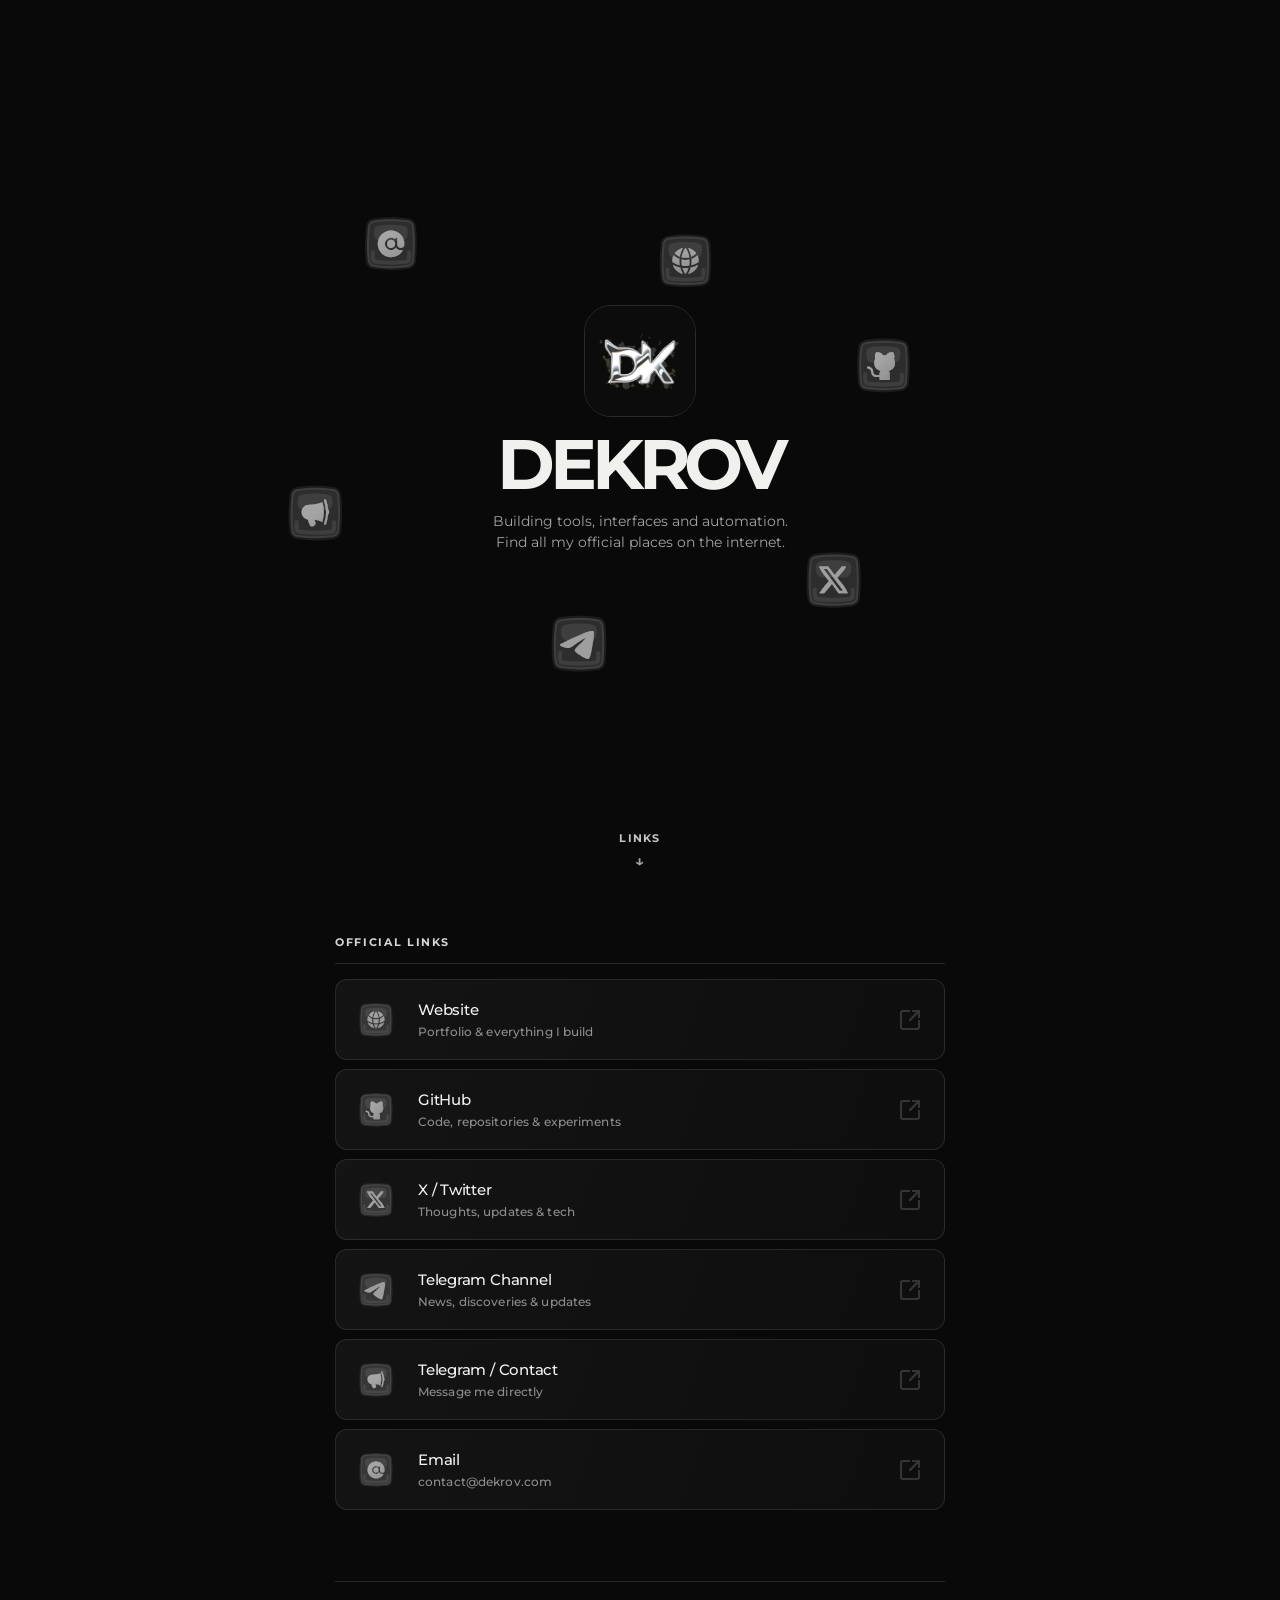
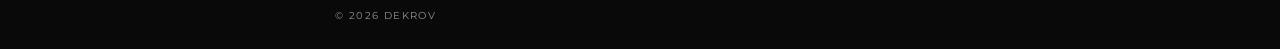
==== index.html @ 3afe9563 "Carry drag momentum into the orbit return" ====
<!doctype html>
<html lang="en">
<head>
  <meta charset="utf-8">
  <meta name="viewport" content="width=device-width, initial-scale=1">
  <meta name="theme-color" content="#090909">
  <meta name="color-scheme" content="dark">
  <meta name="description" content="All official Dekrov links in one place. Portfolio, GitHub, X, Telegram and contact.">
  <meta property="og:type" content="website">
  <meta property="og:title" content="Dekrov — Links">
  <meta property="og:description" content="One place for everything Dekrov.">
  <meta property="og:image" content="https://dekrov.com/assets/favicon-dk.png">
  <meta name="referrer" content="strict-origin-when-cross-origin">
  <title>Dekrov — Links</title>
  <link rel="icon" type="image/webp" href="./assets/dekrov.webp">
  <link rel="stylesheet" href="./style.css?v=8">
  <script src="./orbit.js?v=7" defer></script>
</head>
<body>
  <a class="skip-link" href="#links">Skip to links</a>
  <main>
    <section class="intro" aria-labelledby="page-title">
      <div class="orbit-stage" id="orbit-stage">
        <div class="identity">
          <img class="avatar" src="./assets/dekrov.webp" width="112" height="112" alt="">
          <h1 id="page-title">DEKROV</h1>
          <p class="intro-description">Building tools, interfaces and automation.<br>Find all my official places on the internet.</p>
        </div>
        <nav id="orbit-links" class="orbit-links" aria-label="Orbit links" hidden></nav>
      </div>
      <a class="directory-jump" href="#links">Links <span aria-hidden="true">↓</span></a>
    </section>

    <div class="shell">
      <section class="directory" id="links" aria-label="Official links">
        <h2 class="directory-heading">Official links</h2>

        <!-- Add or reorder links below. Each card is a plain HTML anchor. -->
        <a class="link-card" href="https://dekrov.com/" target="_blank" rel="noopener noreferrer" aria-label="Visit Dekrov portfolio">
          <span class="link-icon" aria-hidden="true">
            <img class="icon-default" src="./assets/icons/website.svg?v=2" width="40" height="40" alt="" draggable="false">
            <img class="icon-hover" src="./assets/icons/website-hover.svg?v=2" width="40" height="40" alt="" draggable="false">
          </span>
          <span class="link-copy"><strong>Website</strong><small>Portfolio &amp; everything I build</small></span>
          <span class="link-action" aria-hidden="true"><img src="./assets/icons/arrow.svg" width="24" height="24" alt=""></span>
        </a>

        <a class="link-card" href="https://github.com/DekrovDev" target="_blank" rel="noopener noreferrer" aria-label="Visit Dekrov GitHub profile">
          <span class="link-icon" aria-hidden="true">
            <img class="icon-default" src="./assets/icons/github.svg?v=2" width="40" height="40" alt="" draggable="false">
            <img class="icon-hover" src="./assets/icons/github-hover.svg?v=2" width="40" height="40" alt="" draggable="false">
          </span>
          <span class="link-copy"><strong>GitHub</strong><small>Code, repositories &amp; experiments</small></span>
          <span class="link-action" aria-hidden="true"><img src="./assets/icons/arrow.svg" width="24" height="24" alt=""></span>
        </a>

        <a class="link-card" href="https://x.com/Dekrov_Dev" target="_blank" rel="noopener noreferrer" aria-label="Visit Dekrov on X">
          <span class="link-icon" aria-hidden="true">
            <img class="icon-default" src="./assets/icons/x.svg?v=3" width="40" height="40" alt="" draggable="false">
            <img class="icon-hover" src="./assets/icons/x-hover.svg?v=2" width="40" height="40" alt="" draggable="false">
          </span>
          <span class="link-copy"><strong>X / Twitter</strong><small>Thoughts, updates &amp; tech</small></span>
          <span class="link-action" aria-hidden="true"><img src="./assets/icons/arrow.svg" width="24" height="24" alt=""></span>
        </a>

        <a class="link-card" href="https://t.me/Dekrov_channel" target="_blank" rel="noopener noreferrer" aria-label="Open Dekrov Telegram channel">
          <span class="link-icon" aria-hidden="true">
            <img class="icon-default" src="./assets/icons/telegram.svg?v=3" width="40" height="40" alt="" draggable="false">
            <img class="icon-hover" src="./assets/icons/telegram-hover.svg?v=2" width="40" height="40" alt="" draggable="false">
          </span>
          <span class="link-copy"><strong>Telegram Channel</strong><small>News, discoveries &amp; updates</small></span>
          <span class="link-action" aria-hidden="true"><img src="./assets/icons/arrow.svg" width="24" height="24" alt=""></span>
        </a>

        <a class="link-card" href="https://t.me/Dekrov_dev" target="_blank" rel="noopener noreferrer" aria-label="Contact Dekrov on Telegram">
          <span class="link-icon" aria-hidden="true">
            <img class="icon-default" src="./assets/icons/contact.svg?v=2" width="40" height="40" alt="" draggable="false">
            <img class="icon-hover" src="./assets/icons/contact-hover.svg?v=2" width="40" height="40" alt="" draggable="false">
          </span>
          <span class="link-copy"><strong>Telegram / Contact</strong><small>Message me directly</small></span>
          <span class="link-action" aria-hidden="true"><img src="./assets/icons/arrow.svg" width="24" height="24" alt=""></span>
        </a>

        <a class="link-card" href="mailto:contact@dekrov.com" aria-label="Email Dekrov">
          <span class="link-icon" aria-hidden="true">
            <img class="icon-default" src="./assets/icons/email.svg?v=2" width="40" height="40" alt="" draggable="false">
            <img class="icon-hover" src="./assets/icons/email-hover.svg?v=2" width="40" height="40" alt="" draggable="false">
          </span>
          <span class="link-copy"><strong>Email</strong><small>contact@dekrov.com</small></span>
          <span class="link-action" aria-hidden="true"><img src="./assets/icons/arrow.svg" width="24" height="24" alt=""></span>
        </a>

      </section>
      <footer class="footer">
      <span>© 2026 DEKROV</span>
      </footer>
    </div>
  </main>
</body>
</html>
---- style.css ----
@font-face {
  font-family:Montserrat;
  src:url("./assets/fonts/montserrat-latin.woff2") format("woff2");
  font-weight:100 900;
  font-style:normal;
  font-display:swap;
}

:root {
  color-scheme: dark;
  --type-display:Gotham,Montserrat,"Segoe UI",Arial,sans-serif;
  --bg: #090909;
  --fg: #f0f0ef;
  --muted: #858585;
  --hairline: rgba(255,255,255,.12);
  --ease: cubic-bezier(.22,1,.36,1);
}

*,*::before,*::after { box-sizing:border-box; }
html { scroll-behavior:smooth; }
body {
  margin:0;
  min-height:100svh;
  background:var(--bg);
  color:var(--fg);
  font-family:Montserrat,"Segoe UI",Arial,sans-serif;
  -webkit-font-smoothing:antialiased;
  text-rendering:optimizeLegibility;
}
a { color:inherit; text-decoration:none; }
::selection { color:#050505; background:#f0f0ef; }
:focus-visible { outline:2px solid #f2f2f2; outline-offset:5px; }
.skip-link {
  position:absolute; left:1rem; top:-6rem; z-index:10;
  background:#fff; color:#000; padding:.6rem 1rem; border-radius:4px;
}
.skip-link:focus { top:1rem; }
.shell { width:min(100%,650px); padding:0 20px; margin:0 auto; }
.intro {
  position:relative; display:grid; place-items:center;
  min-height:max(100svh, 510px); padding:25px 12px 66px;
}
.orbit-stage {
  position:relative; display:grid; place-items:center; isolation:isolate;
  width:min(100%, 840px); height:clamp(410px, 74svh, 590px);
}
.identity { text-align:center; }
.avatar {
  display:block; width:clamp(83px, 12vw, 112px); height:auto;
  aspect-ratio:1; margin:0 auto 13px; border-radius:24%;
  border:1px solid #2a2a2a; background:#0e0e0e;
}
h1 {
  margin:0; font-size:clamp(44px, 7vw, 70px); font-family:var(--type-display); font-weight:700;
  line-height:.98; letter-spacing:-.075em;
}
.intro-description {
  margin:12px 0 0; color:#a4a4a4; font-size:clamp(11px, 2.5vw, 14px);
  line-height:1.55;
}
.directory-jump {
  position:absolute; inset:auto auto 22px; font-family:var(--type-display); display:flex; flex-direction:column;
  align-items:center; gap:6px; padding:8px 14px; color:#c6c6c6;
  font-size:11px; font-weight:700; letter-spacing:.12em; text-transform:uppercase;
}
.directory-jump:hover { color:#fff; }
.directory-jump span { color:#a3a3a3; font-size:15px; }
.orbit-links { position:absolute; inset:0; pointer-events:none; }
.orbit-link {
  --orbit-icon-size:clamp(54px, 7vw, 66px);
  position:absolute; top:50%; left:50%; display:grid; place-items:center;
  width:calc(var(--orbit-icon-size) + 6px); aspect-ratio:1; border-radius:50%;
  transform:translate3d(var(--x, 0px), var(--y, 0px), 0) translate(-50%, -50%);
  pointer-events:auto; touch-action:none; user-select:none; -webkit-user-select:none;
  -webkit-user-drag:none; cursor:grab;
}
.orbit-link:hover,.orbit-link:focus-visible,.orbit-link.is-dragging {
  z-index:2;
}
.orbit-link.is-dragging { cursor:grabbing; }
.orbit-link .link-icon {
  width:100%; height:100%; pointer-events:none;
  transform:scale(var(--orbit-depth, 1));
}
.orbit-link .link-icon img { width:var(--orbit-icon-size); height:auto; }
.orbit-preview {
  --preview-start:-7px;
  position:absolute; top:50%; left:calc(100% - 5px);
  width:max-content; max-width:min(198px, 40vw);
  padding:8px 11px; border-radius:10px;
  background:#252525; background:linear-gradient(145deg,#343434ec,#202020f5);
  box-shadow:0 8px 24px #0008;
  opacity:0; pointer-events:none;
  transform:translate(var(--preview-start), -50%) scale(.91);
  transform-origin:left center;
  transition:opacity .19s ease, transform .29s var(--ease);
}
.orbit-link.preview-left .orbit-preview {
  --preview-start:7px;
  left:auto; right:calc(100% - 5px); transform-origin:right center;
}
.orbit-preview .link-copy { gap:3px; }
.orbit-preview .link-copy strong { font-size:12px; line-height:1.25; }
.orbit-preview .link-copy small { font-size:10px; color:#b8b8b8; line-height:1.25; }
.orbit-link:not(.is-dragging):is(:hover,:focus-visible) .orbit-preview {
  opacity:1; pointer-events:auto; transform:translate(0, -50%) scale(1);
}
.directory { margin:0 auto; padding:35px 0 62px; scroll-margin-top:16px; }
.directory-heading {
  margin:0 0 15px; padding-bottom:14px; border-bottom:1px solid var(--hairline);
  color:#d6d6d6; font-size:11px; font-weight:700; letter-spacing:.15em; text-transform:uppercase;
}
.reveal-item {
  opacity:0; translate:0 42px;
  transition:opacity .64s var(--ease), translate .74s var(--ease);
}
.reveal-item.is-visible,.reveal-item:focus {
  opacity:1; translate:none;
}
.link-card {
  display:flex; align-items:center; gap:20px; position:relative; overflow:hidden;
  min-height:81px; padding:12px 17px; margin:9px 0;
  background:linear-gradient(110deg,rgba(255,255,255,.048),rgba(255,255,255,.025));
  border:1px solid rgba(255,255,255,.10);
  border-radius:12px;
  transition:background .28s var(--ease), border-color .28s var(--ease),
             transform .28s var(--ease), box-shadow .28s var(--ease);
}
.link-card::before {
  content:""; position:absolute; inset:0; opacity:0; pointer-events:none;
  background:linear-gradient(105deg,rgba(255,255,255,.07),transparent 58%);
  transition:opacity .28s var(--ease);
}
.link-card:hover {
  background:rgba(255,255,255,.07);
  border-color:rgba(255,255,255,.31); transform:translateY(-2px);
  box-shadow:0 12px 34px rgba(0,0,0,.2);
}
.link-card:hover::before { opacity:1; }
.link-card:active { transform:translateY(0) scale(.997); }
.link-icon {
  flex:0 0 45px; height:45px;
  display:grid; place-items:center;
}
.link-icon img {
  grid-area:1 / 1; display:block;
  transition:opacity .28s ease, scale .42s cubic-bezier(.2,1.22,.36,1);
}
.icon-default { filter:brightness(1.65); }
.icon-hover { opacity:0; scale:.82; }
.link-card:is(:hover,:focus-visible) .icon-default,
.orbit-link:not(.is-dragging):is(:hover,:focus-visible) .icon-default {
  opacity:0; scale:.89;
}
.link-card:is(:hover,:focus-visible) .icon-hover,
.orbit-link:not(.is-dragging):is(:hover,:focus-visible) .icon-hover {
  opacity:1; scale:1;
}
.link-copy { flex:1; min-width:0; position:relative; display:flex; flex-direction:column; gap:5px; }
.link-copy strong {
  color:#f2f2f2; font-family:var(--type-display); font-size:15px; font-weight:500;
  letter-spacing:-.015em;
}
.link-copy small {
  font-size:12px; font-weight:500; color:#8e8e8e; letter-spacing:.01em;
  white-space:nowrap; overflow:hidden; text-overflow:ellipsis;
}
.link-action {
  flex:0 0 35px; height:35px; display:grid; place-items:center;
  transition:transform .25s var(--ease);
}
.link-action img { display:block; }
.link-card:hover .link-action { transform:translate(2px,-2px); }
.footer {
  border-top:1px solid var(--hairline); color:#909090; display:flex;
  align-items:center; min-height:68px; font-size:10px; letter-spacing:.14em;
}
@media (max-width:540px) {
  .orbit-link { --orbit-icon-size:clamp(45px, 10vw, 53px); }
  .directory { padding-bottom:45px; }
  .link-card { min-height:74px; gap:13px; padding:11px 13px; }
  .link-icon { height:42px; flex-basis:42px; }
  .link-action { height:31px; flex-basis:31px; }
  .link-copy strong { font-size:14px; }
  .link-copy small { font-size:11px; }
}
@media (prefers-reduced-motion:reduce) {
  html { scroll-behavior:auto; }
  .orbit-link,.orbit-preview,.link-card,.link-icon img,.reveal-item { transition:none; }
  .reveal-item { opacity:1; translate:none; }
}
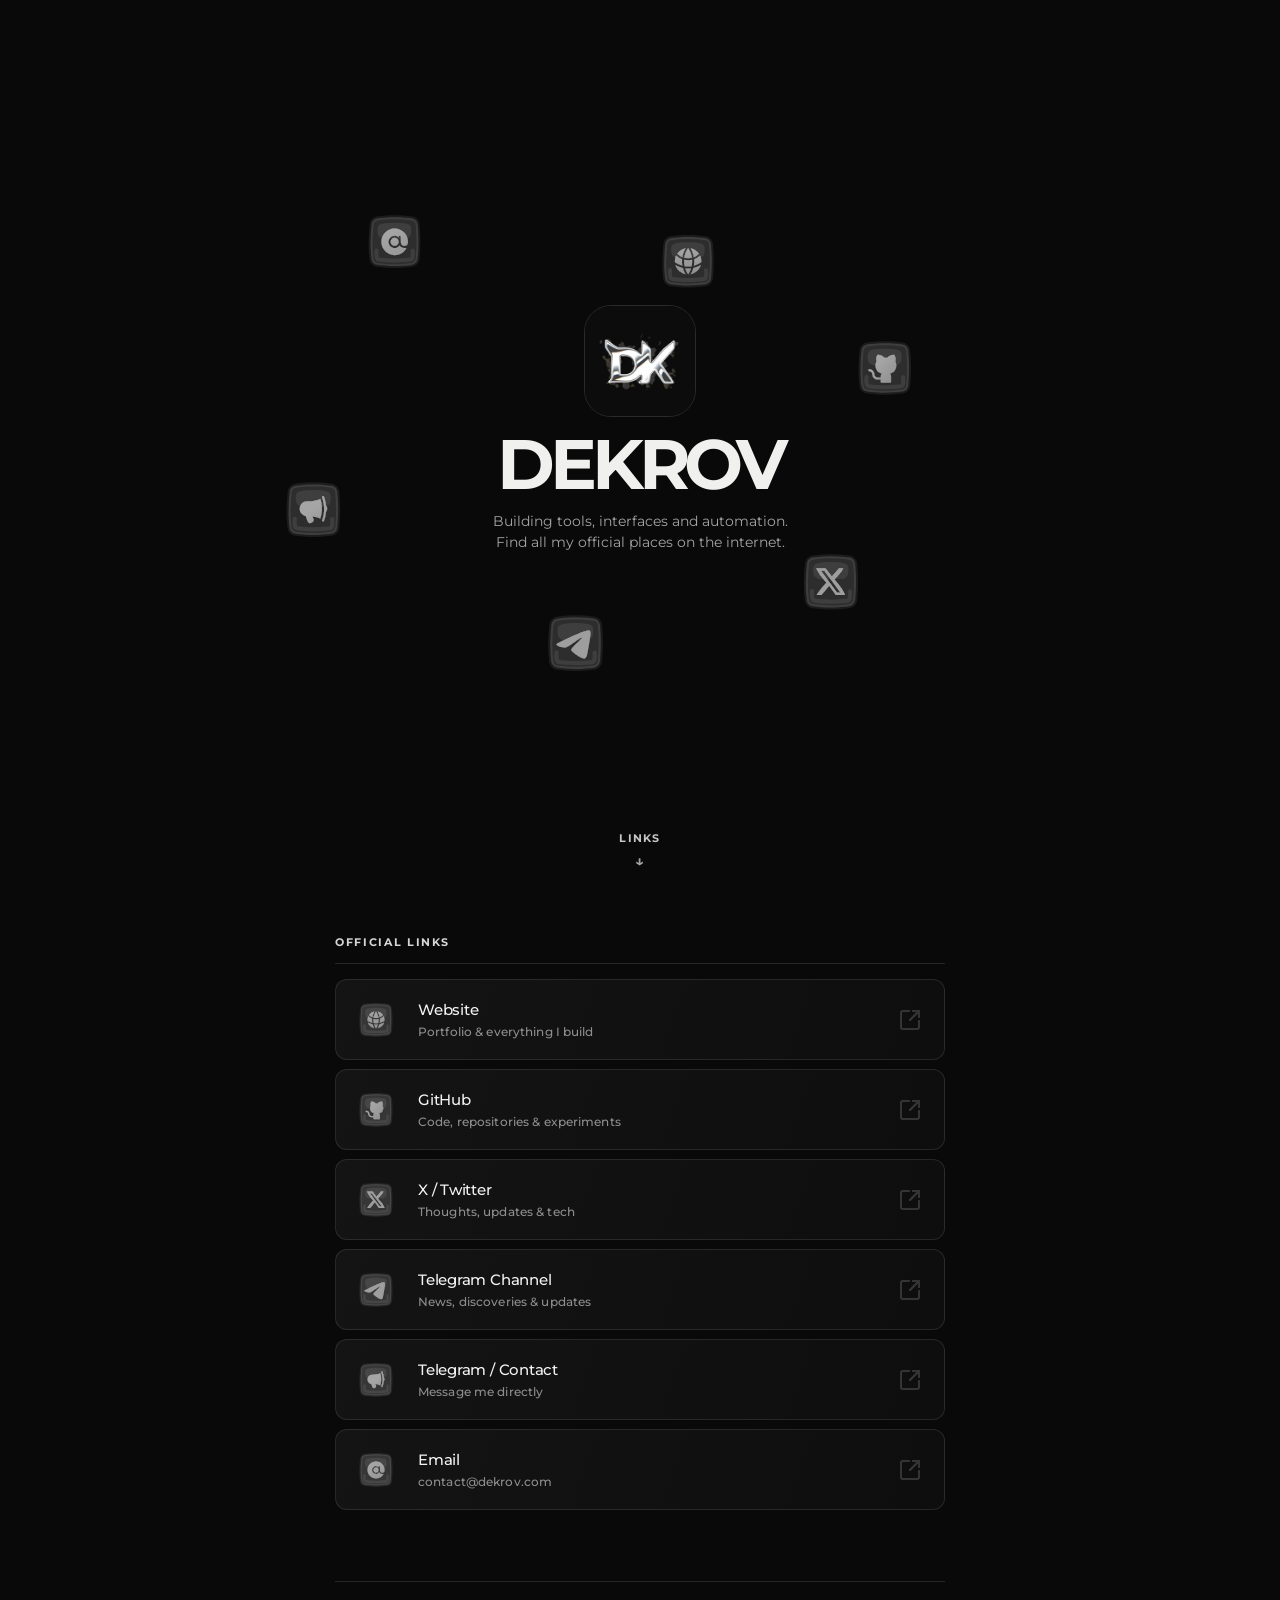
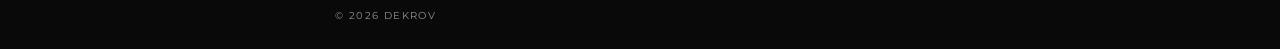
==== commit 5604be0b: "Apply a damped rebound during orbit return" ====
--- a/index.html
+++ b/index.html
@@ -14,7 +14,7 @@
   <title>Dekrov — Links</title>
   <link rel="icon" type="image/webp" href="./assets/dekrov.webp">
   <link rel="stylesheet" href="./style.css?v=8">
-  <script src="./orbit.js?v=7" defer></script>
+  <script src="./orbit.js?v=8" defer></script>
 </head>
 <body>
   <a class="skip-link" href="#links">Skip to links</a>
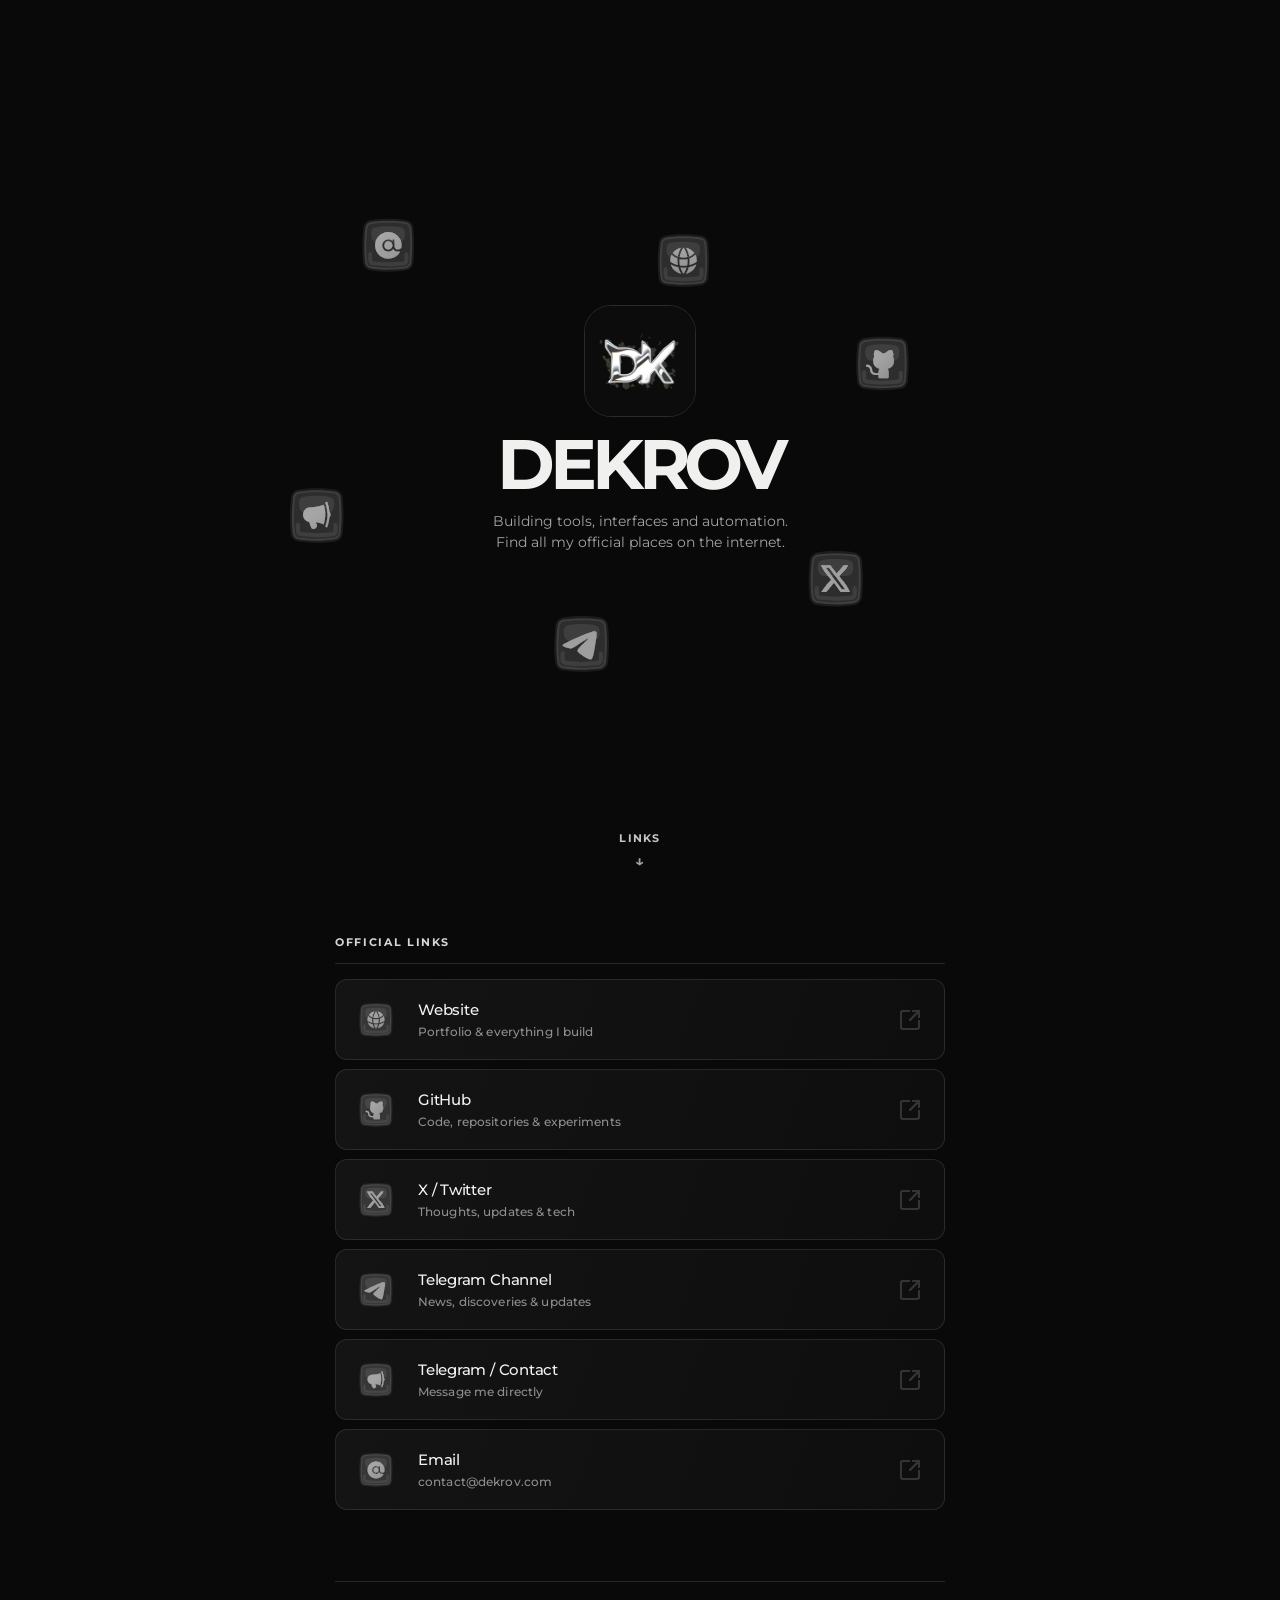
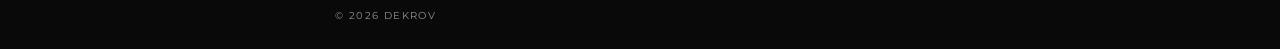
==== commit f847ecf3: "Point Telegram Channel to the English channel" ====
--- a/index.html
+++ b/index.html
@@ -63,7 +63,7 @@
           <span class="link-action" aria-hidden="true"><img src="./assets/icons/arrow.svg" width="24" height="24" alt=""></span>
         </a>
 
-        <a class="link-card" href="https://t.me/Dekrov_channel" target="_blank" rel="noopener noreferrer" aria-label="Open Dekrov Telegram channel">
+        <a class="link-card" href="https://t.me/Dekrov_channel_en" target="_blank" rel="noopener noreferrer" aria-label="Open Dekrov Telegram channel">
           <span class="link-icon" aria-hidden="true">
             <img class="icon-default" src="./assets/icons/telegram.svg?v=3" width="40" height="40" alt="" draggable="false">
             <img class="icon-hover" src="./assets/icons/telegram-hover.svg?v=2" width="40" height="40" alt="" draggable="false">
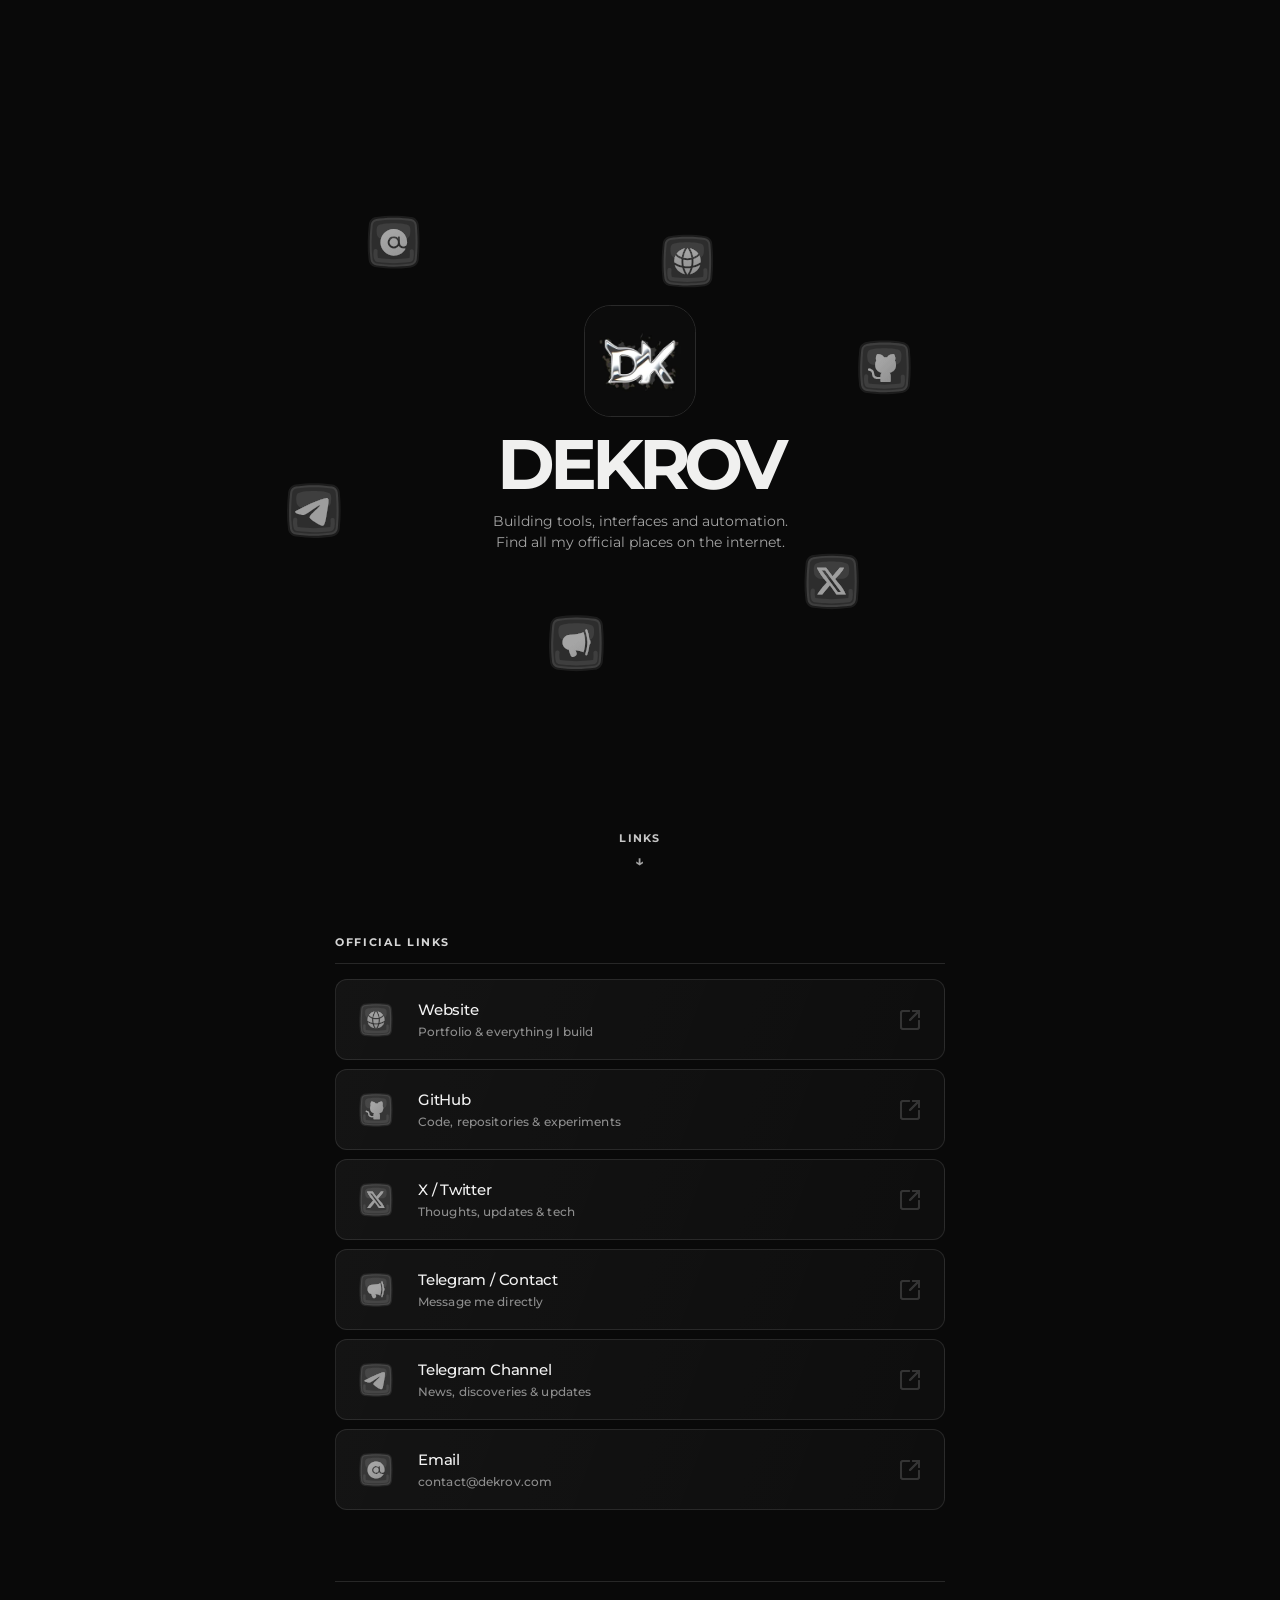
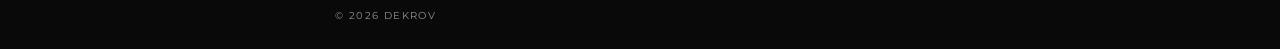
==== commit 3b40a076: "Carry release velocity through the orbit spring and swap Telegram links" ====
--- a/index.html
+++ b/index.html
@@ -14,7 +14,7 @@
   <title>Dekrov — Links</title>
   <link rel="icon" type="image/webp" href="./assets/dekrov.webp">
   <link rel="stylesheet" href="./style.css?v=8">
-  <script src="./orbit.js?v=8" defer></script>
+  <script src="./orbit.js?v=9" defer></script>
 </head>
 <body>
   <a class="skip-link" href="#links">Skip to links</a>
@@ -63,21 +63,21 @@
           <span class="link-action" aria-hidden="true"><img src="./assets/icons/arrow.svg" width="24" height="24" alt=""></span>
         </a>
 
+        <a class="link-card" href="https://t.me/Dekrov_dev" target="_blank" rel="noopener noreferrer" aria-label="Contact Dekrov on Telegram">
+          <span class="link-icon" aria-hidden="true">
+            <img class="icon-default" src="./assets/icons/contact.svg?v=2" width="40" height="40" alt="" draggable="false">
+            <img class="icon-hover" src="./assets/icons/contact-hover.svg?v=2" width="40" height="40" alt="" draggable="false">
+          </span>
+          <span class="link-copy"><strong>Telegram / Contact</strong><small>Message me directly</small></span>
+          <span class="link-action" aria-hidden="true"><img src="./assets/icons/arrow.svg" width="24" height="24" alt=""></span>
+        </a>
+
         <a class="link-card" href="https://t.me/Dekrov_channel_en" target="_blank" rel="noopener noreferrer" aria-label="Open Dekrov Telegram channel">
           <span class="link-icon" aria-hidden="true">
             <img class="icon-default" src="./assets/icons/telegram.svg?v=3" width="40" height="40" alt="" draggable="false">
             <img class="icon-hover" src="./assets/icons/telegram-hover.svg?v=2" width="40" height="40" alt="" draggable="false">
           </span>
           <span class="link-copy"><strong>Telegram Channel</strong><small>News, discoveries &amp; updates</small></span>
-          <span class="link-action" aria-hidden="true"><img src="./assets/icons/arrow.svg" width="24" height="24" alt=""></span>
-        </a>
-
-        <a class="link-card" href="https://t.me/Dekrov_dev" target="_blank" rel="noopener noreferrer" aria-label="Contact Dekrov on Telegram">
-          <span class="link-icon" aria-hidden="true">
-            <img class="icon-default" src="./assets/icons/contact.svg?v=2" width="40" height="40" alt="" draggable="false">
-            <img class="icon-hover" src="./assets/icons/contact-hover.svg?v=2" width="40" height="40" alt="" draggable="false">
-          </span>
-          <span class="link-copy"><strong>Telegram / Contact</strong><small>Message me directly</small></span>
           <span class="link-action" aria-hidden="true"><img src="./assets/icons/arrow.svg" width="24" height="24" alt=""></span>
         </a>
 
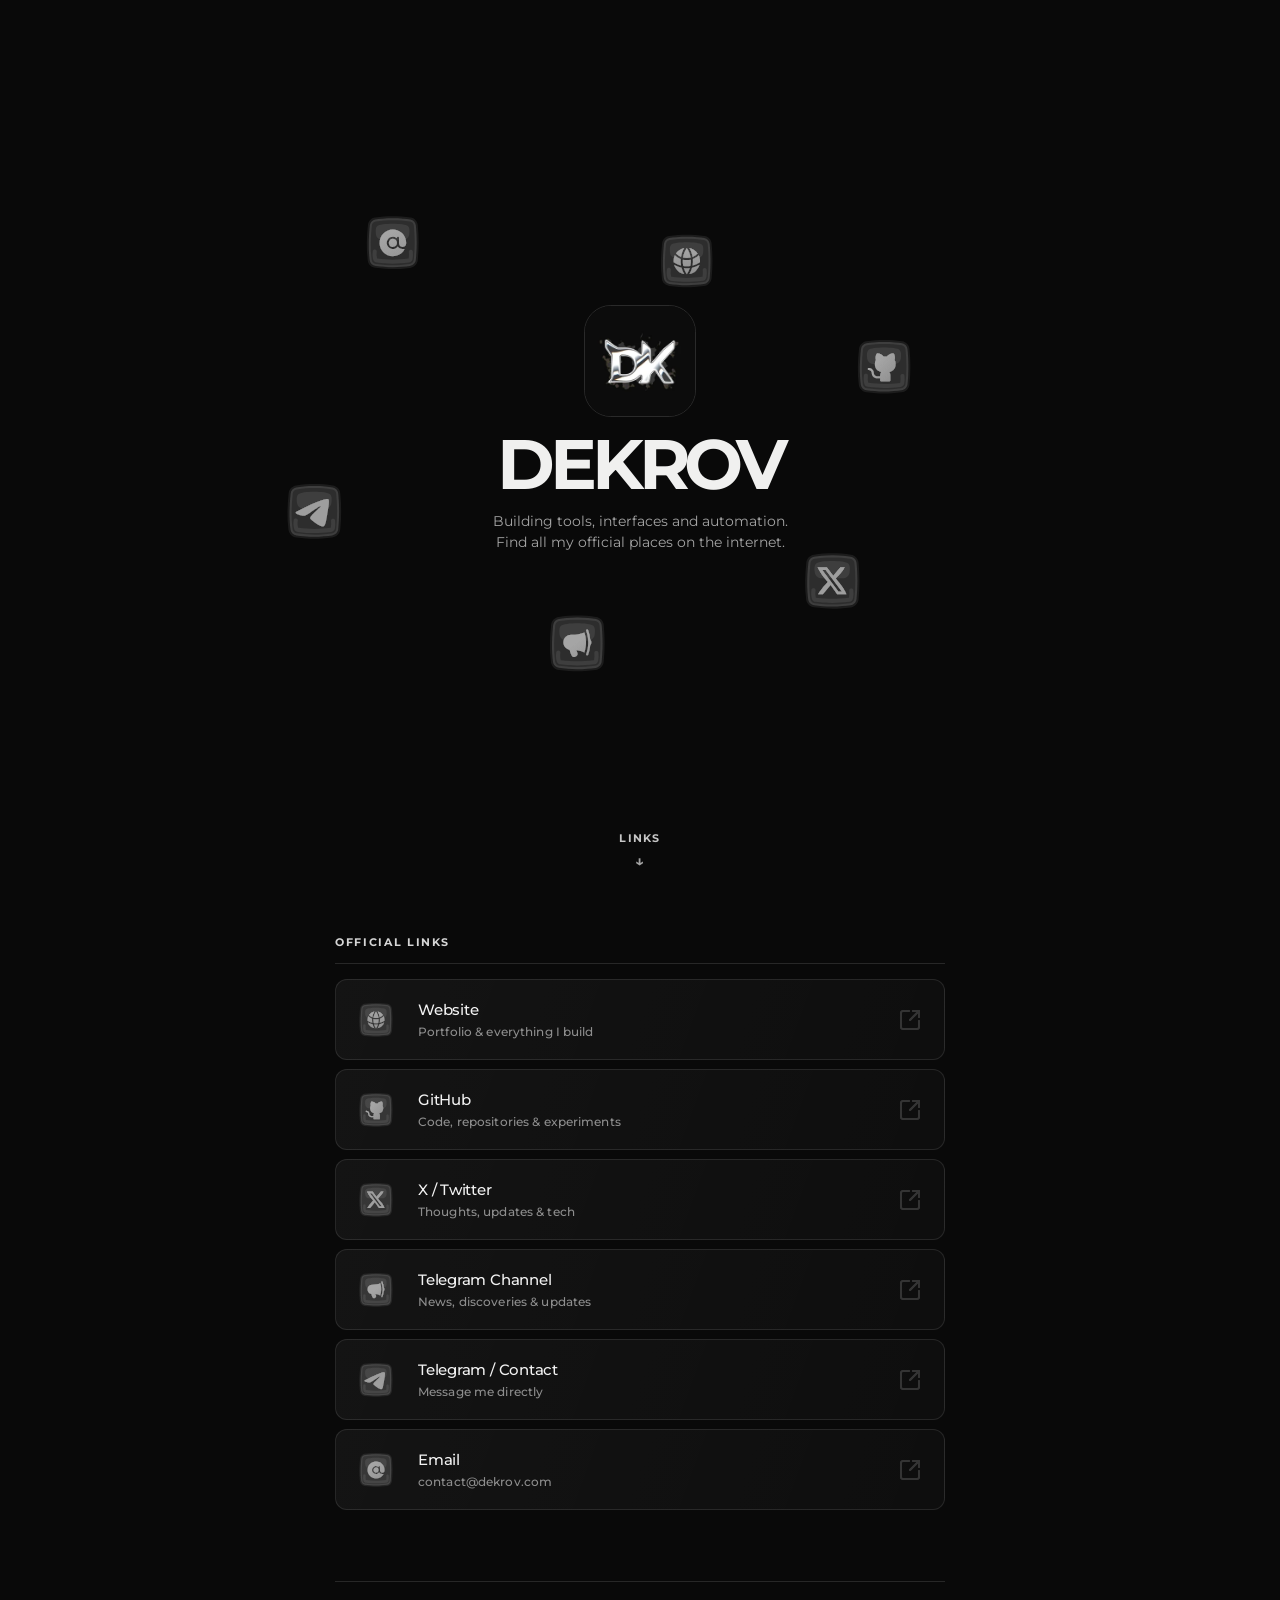
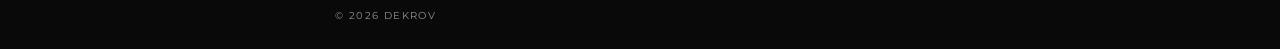
==== commit 96c9b051: "Swap Telegram artwork without reordering links and boost throw momentum" ====
--- a/index.html
+++ b/index.html
@@ -14,7 +14,7 @@
   <title>Dekrov — Links</title>
   <link rel="icon" type="image/webp" href="./assets/dekrov.webp">
   <link rel="stylesheet" href="./style.css?v=8">
-  <script src="./orbit.js?v=9" defer></script>
+  <script src="./orbit.js?v=10" defer></script>
 </head>
 <body>
   <a class="skip-link" href="#links">Skip to links</a>
@@ -63,21 +63,21 @@
           <span class="link-action" aria-hidden="true"><img src="./assets/icons/arrow.svg" width="24" height="24" alt=""></span>
         </a>
 
-        <a class="link-card" href="https://t.me/Dekrov_dev" target="_blank" rel="noopener noreferrer" aria-label="Contact Dekrov on Telegram">
+        <a class="link-card" href="https://t.me/Dekrov_channel_en" target="_blank" rel="noopener noreferrer" aria-label="Open Dekrov Telegram channel">
           <span class="link-icon" aria-hidden="true">
             <img class="icon-default" src="./assets/icons/contact.svg?v=2" width="40" height="40" alt="" draggable="false">
             <img class="icon-hover" src="./assets/icons/contact-hover.svg?v=2" width="40" height="40" alt="" draggable="false">
           </span>
-          <span class="link-copy"><strong>Telegram / Contact</strong><small>Message me directly</small></span>
+          <span class="link-copy"><strong>Telegram Channel</strong><small>News, discoveries &amp; updates</small></span>
           <span class="link-action" aria-hidden="true"><img src="./assets/icons/arrow.svg" width="24" height="24" alt=""></span>
         </a>
 
-        <a class="link-card" href="https://t.me/Dekrov_channel_en" target="_blank" rel="noopener noreferrer" aria-label="Open Dekrov Telegram channel">
+        <a class="link-card" href="https://t.me/Dekrov_dev" target="_blank" rel="noopener noreferrer" aria-label="Contact Dekrov on Telegram">
           <span class="link-icon" aria-hidden="true">
             <img class="icon-default" src="./assets/icons/telegram.svg?v=3" width="40" height="40" alt="" draggable="false">
             <img class="icon-hover" src="./assets/icons/telegram-hover.svg?v=2" width="40" height="40" alt="" draggable="false">
           </span>
-          <span class="link-copy"><strong>Telegram Channel</strong><small>News, discoveries &amp; updates</small></span>
+          <span class="link-copy"><strong>Telegram / Contact</strong><small>Message me directly</small></span>
           <span class="link-action" aria-hidden="true"><img src="./assets/icons/arrow.svg" width="24" height="24" alt=""></span>
         </a>
 
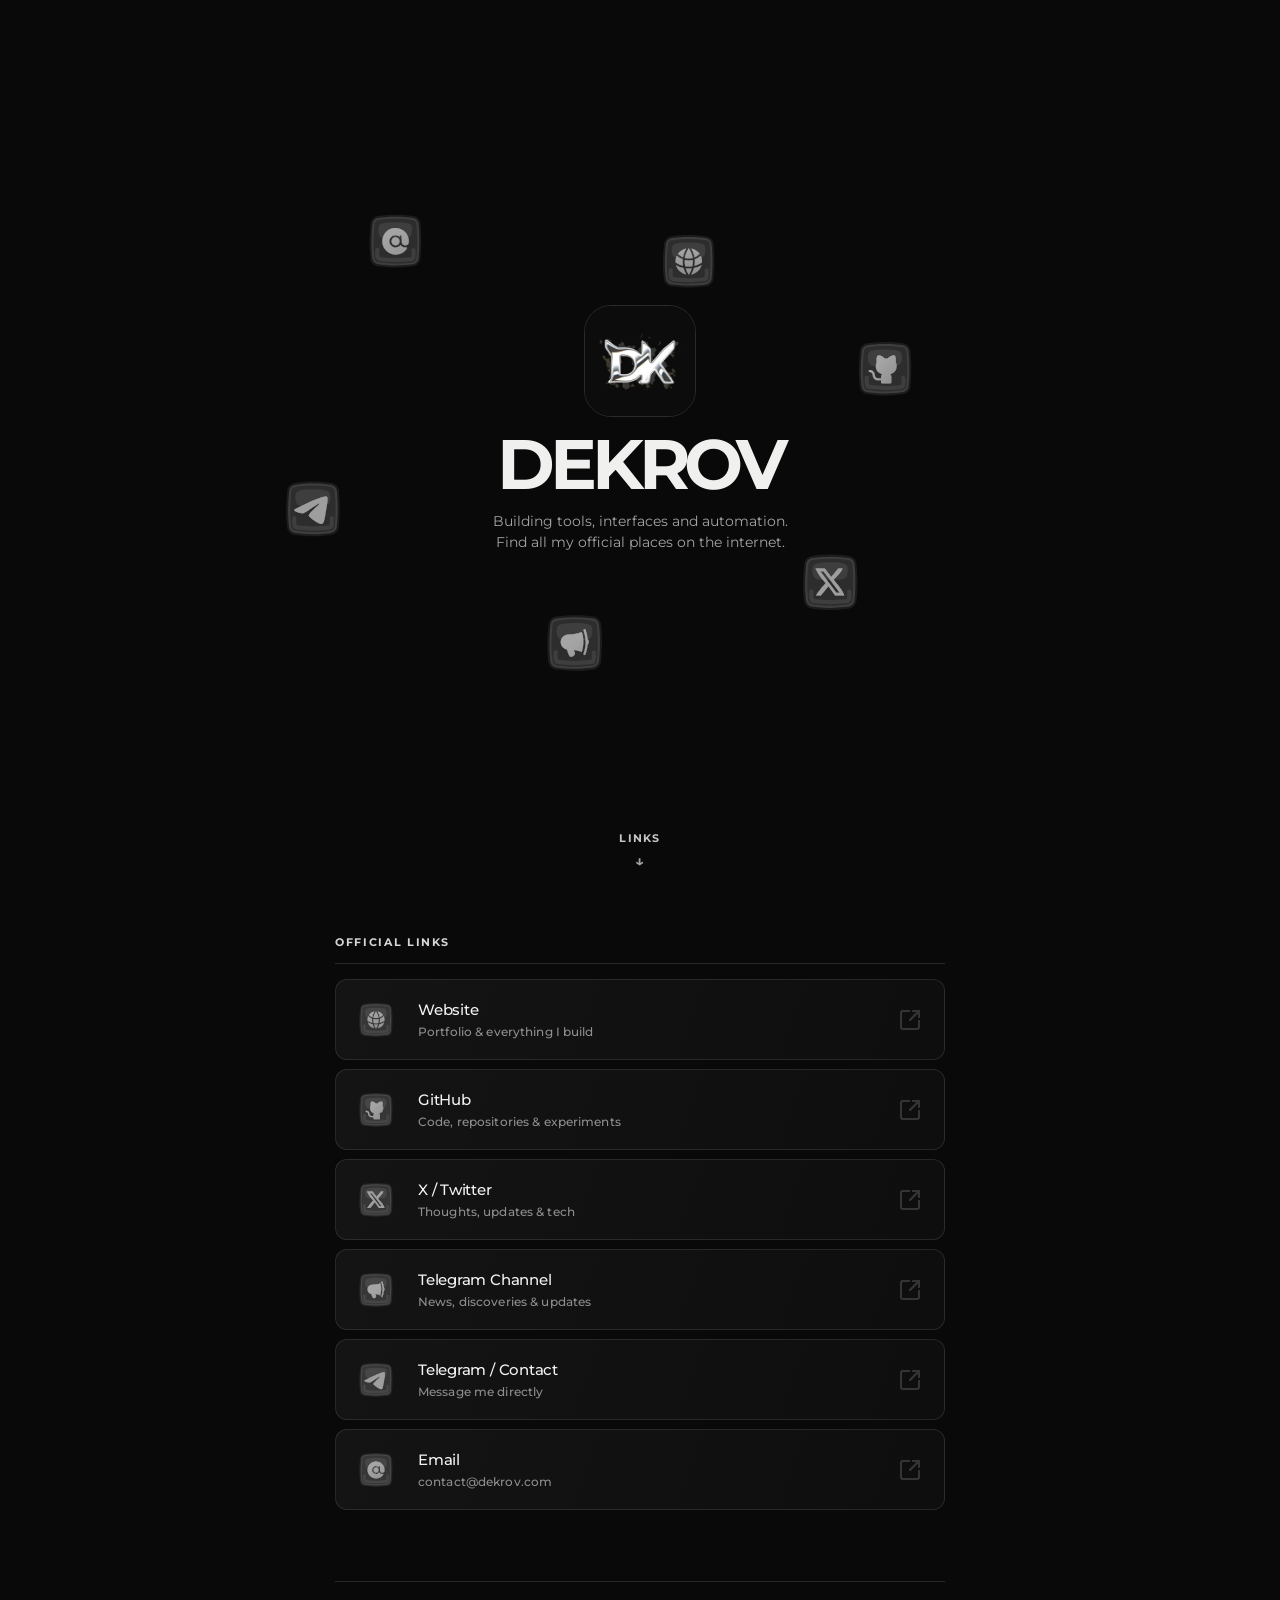
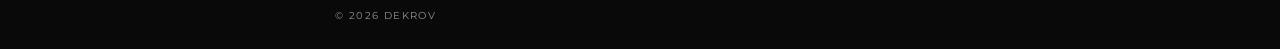
==== commit 54bbcf8b: "Add a live Dekrov Links motion and appearance lab" ====
--- a/index.html
+++ b/index.html
@@ -14,7 +14,7 @@
   <title>Dekrov — Links</title>
   <link rel="icon" type="image/webp" href="./assets/dekrov.webp">
   <link rel="stylesheet" href="./style.css?v=8">
-  <script src="./orbit.js?v=10" defer></script>
+  <script src="./orbit.js?v=11" defer></script>
 </head>
 <body>
   <a class="skip-link" href="#links">Skip to links</a>
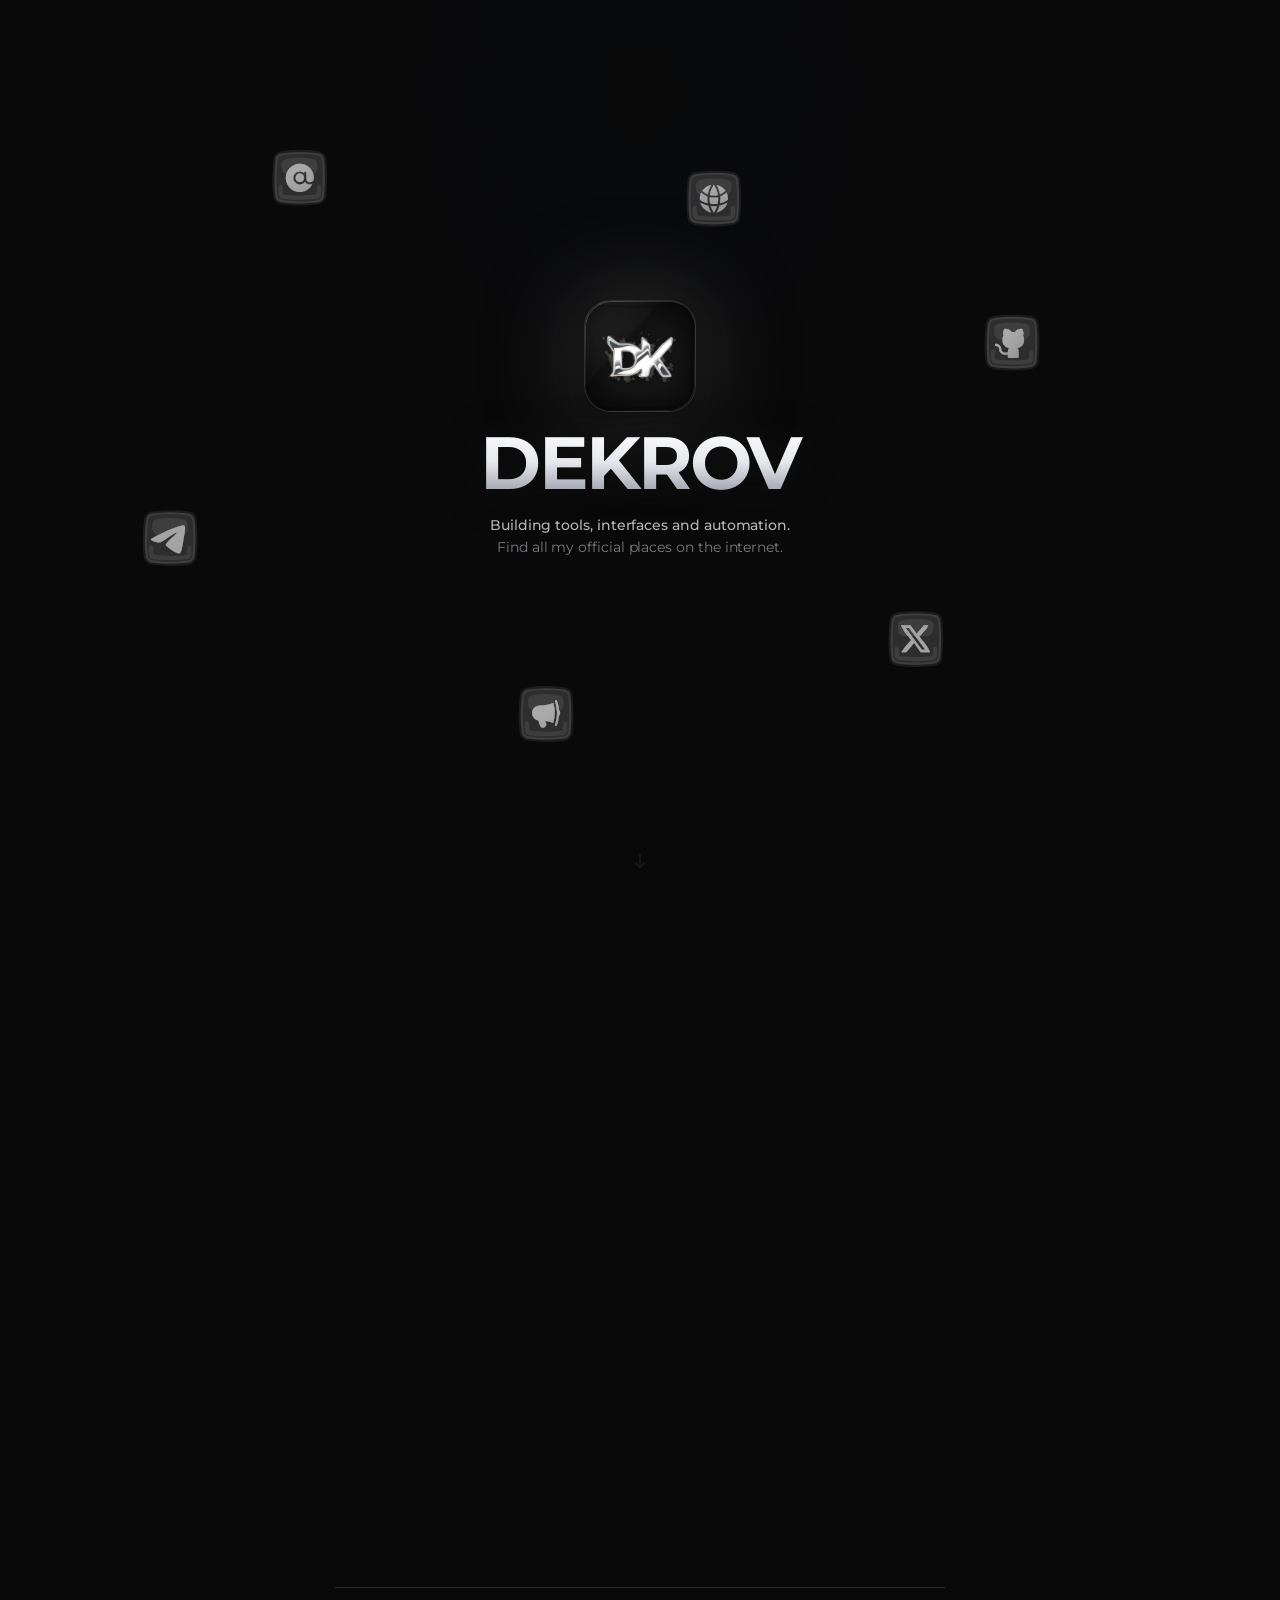
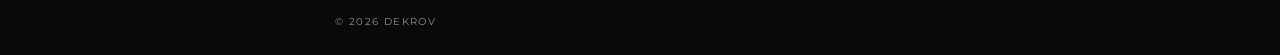
==== commit a86a5ddb: "Polish orbit physics, liquid-glass DK avatar, typography, scroll cue, and card action glints" ====
--- a/index.html
+++ b/index.html
@@ -13,8 +13,8 @@
   <meta name="referrer" content="strict-origin-when-cross-origin">
   <title>Dekrov — Links</title>
   <link rel="icon" type="image/webp" href="./assets/dekrov.webp">
-  <link rel="stylesheet" href="./style.css?v=8">
-  <script src="./orbit.js?v=11" defer></script>
+  <link rel="stylesheet" href="./style.css?v=46">
+  <script src="./orbit.js?v=50" defer></script>
 </head>
 <body>
   <a class="skip-link" href="#links">Skip to links</a>
@@ -22,24 +22,54 @@
     <section class="intro" aria-labelledby="page-title">
       <div class="orbit-stage" id="orbit-stage">
         <div class="identity">
-          <img class="avatar" src="./assets/dekrov.webp" width="112" height="112" alt="">
+          <div class="avatar-wrap">
+            <div class="avatar">
+              <img class="avatar-img" src="./assets/dekrov.webp" width="112" height="112" alt="Dekrov Avatar">
+              <span class="avatar-spotlight" aria-hidden="true"></span>
+              <span class="avatar-ray avatar-ray-a" aria-hidden="true"></span>
+            </div>
+          </div>
+          <svg width="0" height="0" aria-hidden="true" style="position:absolute;pointer-events:none;">
+            <filter id="dk-wave-filter" x="-15%" y="-15%" width="130%" height="130%">
+              <feTurbulence id="dk-wave-turb" type="fractalNoise" baseFrequency="0.022 0.04" numOctaves="1" seed="3" result="noise"/>
+              <feDisplacementMap id="dk-wave-disp" in="SourceGraphic" in2="noise" scale="0" xChannelSelector="R" yChannelSelector="G"/>
+            </filter>
+          </svg>
           <h1 id="page-title">DEKROV</h1>
           <p class="intro-description">Building tools, interfaces and automation.<br>Find all my official places on the internet.</p>
         </div>
         <nav id="orbit-links" class="orbit-links" aria-label="Orbit links" hidden></nav>
       </div>
-      <a class="directory-jump" href="#links">Links <span aria-hidden="true">↓</span></a>
+      <a class="scroll-cue" href="#links" aria-label="Scroll to links">
+        <svg class="scroll-cue-svg" width="22" height="22" viewBox="0 0 24 24" aria-hidden="true">
+          <defs>
+            <linearGradient id="scroll-cue-metal" x1="0%" y1="0%" x2="100%" y2="100%">
+              <stop offset="0%" stop-color="#b7bdc8"/>
+              <stop offset="28%" stop-color="#ffffff"/>
+              <stop offset="52%" stop-color="#8d93a1"/>
+              <stop offset="76%" stop-color="#f2f5fa"/>
+              <stop offset="100%" stop-color="#aeb5c2"/>
+            </linearGradient>
+          </defs>
+          <g class="scroll-cue-base" fill="none" stroke="#343434" stroke-width="2" stroke-linecap="round" stroke-linejoin="round">
+            <path d="M12 4V18M7 13L12 18L17 13"/>
+          </g>
+          <g class="scroll-cue-lit" fill="none" stroke="url(#scroll-cue-metal)" stroke-width="2" stroke-linecap="round" stroke-linejoin="round">
+            <path d="M12 4V18M7 13L12 18L17 13"/>
+          </g>
+        </svg>
+      </a>
     </section>
 
     <div class="shell">
       <section class="directory" id="links" aria-label="Official links">
-        <h2 class="directory-heading">Official links</h2>
+        <h2 class="directory-heading">LINK3 DEKROV</h2>
 
         <!-- Add or reorder links below. Each card is a plain HTML anchor. -->
         <a class="link-card" href="https://dekrov.com/" target="_blank" rel="noopener noreferrer" aria-label="Visit Dekrov portfolio">
           <span class="link-icon" aria-hidden="true">
             <img class="icon-default" src="./assets/icons/website.svg?v=2" width="40" height="40" alt="" draggable="false">
-            <img class="icon-hover" src="./assets/icons/website-hover.svg?v=2" width="40" height="40" alt="" draggable="false">
+            <img class="icon-hover" src="./assets/icons/website-hover.svg?v=3" width="40" height="40" alt="" draggable="false">
           </span>
           <span class="link-copy"><strong>Website</strong><small>Portfolio &amp; everything I build</small></span>
           <span class="link-action" aria-hidden="true"><img src="./assets/icons/arrow.svg" width="24" height="24" alt=""></span>
@@ -84,7 +114,7 @@
         <a class="link-card" href="mailto:contact@dekrov.com" aria-label="Email Dekrov">
           <span class="link-icon" aria-hidden="true">
             <img class="icon-default" src="./assets/icons/email.svg?v=2" width="40" height="40" alt="" draggable="false">
-            <img class="icon-hover" src="./assets/icons/email-hover.svg?v=2" width="40" height="40" alt="" draggable="false">
+            <img class="icon-hover" src="./assets/icons/email-hover.svg?v=3" width="40" height="40" alt="" draggable="false">
           </span>
           <span class="link-copy"><strong>Email</strong><small>contact@dekrov.com</small></span>
           <span class="link-action" aria-hidden="true"><img src="./assets/icons/arrow.svg" width="24" height="24" alt=""></span>
--- a/style.css
+++ b/style.css
@@ -8,12 +8,44 @@
 
 :root {
   color-scheme: dark;
-  --type-display:Gotham,Montserrat,"Segoe UI",Arial,sans-serif;
-  --bg: #090909;
-  --fg: #f0f0ef;
-  --muted: #858585;
-  --hairline: rgba(255,255,255,.12);
-  --ease: cubic-bezier(.22,1,.36,1);
+  --type-display: Gotham, Montserrat, "Segoe UI", Arial, sans-serif;
+  --bg: var(--lab-background, #090909);
+  --fg: var(--lab-text, #f0f0ef);
+  --muted: var(--lab-muted, #858585);
+  --hairline: rgba(255, 255, 255, .12);
+  --ease: cubic-bezier(.22, 1, .36, 1);
+
+  /* Lighting & visual tuning variables */
+  --ambient-color: #6574ff;
+  --ambient-alpha: 1%;
+  --ambient-radius: 100%;
+  --ambient-y: 10%;
+  --ambient-light: radial-gradient(
+    ellipse at 50% var(--ambient-y, 10%),
+    color-mix(in srgb, var(--ambient-color, #6574ff) var(--ambient-alpha, 1%), transparent),
+    transparent var(--ambient-radius, 100%)
+  );
+  --logo-scale: var(--lab-logo-scale, 1);
+  --logo-radius: var(--lab-logo-radius, 24%);
+  --logo-glow: var(--lab-logo-glow, 90px);
+  --logo-glow-color: var(--lab-glow-color, #3b3b3b);
+  --title-scale: var(--lab-title-scale, 1);
+  --hero-height: var(--lab-hero-height, 1);
+  --icon-scale: var(--lab-icon-scale, 1);
+  --brightness: var(--lab-brightness, 1.7);
+  --saturation: var(--lab-saturation, 0.85);
+  --glow-color: var(--lab-glow-color, #414141);
+  --icon-glow: var(--lab-icon-glow, 0px);
+  --hover-glow: var(--lab-hover-glow, 35px);
+  --hover-glow-alpha: var(--lab-hover-glow-alpha, 100%);
+  --hover-glow-color: color-mix(in srgb, var(--glow-color, #414141) var(--hover-glow-alpha, 100%), transparent);
+  --hover-scale: var(--lab-hover-scale, 1);
+  --directory-width: var(--lab-directory-width, 650px);
+  --card-height: var(--lab-card-height, 81px);
+  --card-gap: var(--lab-card-gap, 9px);
+  --card-radius: var(--lab-card-radius, 12px);
+  --card-background: var(--lab-card-background, linear-gradient(110deg,rgba(255,255,255,.048),rgba(255,255,255,.025)));
+  --card-border: var(--lab-card-border, rgba(255, 255, 255, 0));
 }
 
 *,*::before,*::after { box-sizing:border-box; }
@@ -35,54 +67,239 @@
   background:#fff; color:#000; padding:.6rem 1rem; border-radius:4px;
 }
 .skip-link:focus { top:1rem; }
-.shell { width:min(100%,650px); padding:0 20px; margin:0 auto; }
+
+.shell { width:min(100%, var(--directory-width, 650px)); padding:0 20px; margin:0 auto; }
 .intro {
   position:relative; display:grid; place-items:center;
-  min-height:max(100svh, 510px); padding:25px 12px 66px;
+  min-height:max(calc(var(--hero-height, 1) * 100svh), 510px); padding:25px 12px 66px;
+  background:var(--ambient-light, radial-gradient(ellipse at 50% 43%, transparent, transparent 58%));
 }
 .orbit-stage {
   position:relative; display:grid; place-items:center; isolation:isolate;
-  width:min(100%, 840px); height:clamp(410px, 74svh, 590px);
+  width:min(100%, 1160px); height:clamp(460px, 84svh, 740px);
 }
 .identity { text-align:center; }
+.avatar-wrap {
+  position:relative;
+  perspective:640px;
+  width:calc(clamp(83px, 12vw, 112px) * var(--logo-scale, 1));
+  aspect-ratio:1;
+  margin:0 auto 13px;
+}
 .avatar {
-  display:block; width:clamp(83px, 12vw, 112px); height:auto;
-  aspect-ratio:1; margin:0 auto 13px; border-radius:24%;
-  border:1px solid #2a2a2a; background:#0e0e0e;
+  position:relative; overflow:hidden;
+  display:block; width:100%; height:100%;
+  border-radius:var(--logo-radius, 24%);
+  border:1px solid rgba(255,255,255,.15);
+  background:radial-gradient(circle at 30% 22%, rgba(255,255,255,.09), rgba(12,12,14,.95) 68%);
+  box-shadow:
+    inset 0 1px 1px rgba(255,255,255,.16),
+    inset 0 -1px 1px rgba(0,0,0,.75),
+    inset 0 0 14px rgba(0,0,0,.45),
+    0 8px 24px rgba(0,0,0,.45),
+    0 0 var(--logo-glow, 0px) var(--logo-glow-color, #ffffff);
+  backdrop-filter:blur(14px) saturate(1.2);
+  -webkit-backdrop-filter:blur(14px) saturate(1.2);
+  backface-visibility:hidden;
+  transform:
+    translate3d(var(--pull-x, 0px), var(--pull-y, 0px), 0)
+    rotateX(var(--tilt-x, 0deg))
+    rotateY(var(--tilt-y, 0deg))
+    scale(var(--av-scale, 1));
+  transition:transform .55s cubic-bezier(.22, 1, .36, 1), box-shadow .3s ease, border-color .3s ease;
+  will-change:transform;
+}
+.avatar.is-tilting {
+  transition:box-shadow .18s ease, border-color .22s ease;
+  border-color:rgba(255,255,255,.24);
+  box-shadow:
+    inset 0 1px 1px rgba(255,255,255,.20),
+    inset 0 -1px 1px rgba(0,0,0,.8),
+    inset 0 0 18px rgba(0,0,0,.5),
+    var(--shadow-x, 0px) var(--shadow-y, 16px) 34px rgba(0,0,0,.62),
+    0 0 var(--logo-glow, 0px) var(--logo-glow-color, #ffffff);
+}
+.avatar-spotlight {
+  position:absolute;
+  inset:0;
+  border-radius:inherit;
+  pointer-events:none;
+  mix-blend-mode:screen;
+  opacity:0;
+  z-index:3;
+  background:radial-gradient(
+    52px circle at var(--spot-x, 50%) var(--spot-y, 50%),
+    rgba(255,255,255,.14),
+    rgba(205,228,255,.04) 45%,
+    transparent 70%
+  );
+  transition:opacity .22s ease;
+}
+.avatar.is-tilting .avatar-spotlight {
+  opacity:1;
+}
+.avatar::before {
+  content:"";
+  position:absolute;
+  inset:0;
+  border-radius:inherit;
+  background:
+    radial-gradient(circle at 50% 50%, rgba(255,255,255,.02) 45%, rgba(0,0,0,.38) 100%),
+    linear-gradient(
+      132deg,
+      rgba(255,255,255,.11) 0%,
+      rgba(255,255,255,.03) 36%,
+      rgba(255,255,255,.008) 36.8%,
+      rgba(255,255,255,.025) 100%
+    );
+  box-shadow:inset 0 0 16px rgba(0,0,0,.52);
+  pointer-events:none;
+  z-index:2;
+}
+.avatar::after {
+  content:"";
+  position:absolute;
+  inset:0;
+  padding:1px;
+  border-radius:inherit;
+  background:linear-gradient(
+    135deg,
+    rgba(255,255,255,.24) 0%,
+    rgba(255,255,255,.07) 28%,
+    rgba(190,215,255,.03) 65%,
+    rgba(255,255,255,.14) 100%
+  );
+  -webkit-mask:linear-gradient(#000 0 0) content-box, linear-gradient(#000 0 0);
+  -webkit-mask-composite:xor;
+  mask:linear-gradient(#000 0 0) content-box, linear-gradient(#000 0 0);
+  mask-composite:exclude;
+  pointer-events:none;
+  z-index:4;
+}
+.avatar-img {
+  position:relative; z-index:1;
+  display:block; width:100%; height:100%; object-fit:cover;
+  pointer-events:none; user-select:none; -webkit-user-drag:none;
+  transform:
+    translate3d(var(--img-x, 0px), var(--img-y, 0px), 0)
+    scale(calc(var(--img-scale, 0.93) * var(--wave-sx, 1)), calc(var(--img-scale, 0.93) * var(--wave-sy, 1)));
+  transition:transform .55s cubic-bezier(.22, 1, .36, 1), filter .3s ease;
+  will-change:transform, filter;
+}
+.avatar.is-tilting .avatar-img {
+  transition:filter .25s ease;
+  filter:brightness(1.06) contrast(1.06);
+}
+.avatar-ray {
+  position:absolute;
+  inset:-45%;
+  pointer-events:none;
+  mix-blend-mode:screen;
+  opacity:0;
+  z-index:3;
+  will-change:transform, opacity;
 }
 h1 {
-  margin:0; font-size:clamp(44px, 7vw, 70px); font-family:var(--type-display); font-weight:700;
-  line-height:.98; letter-spacing:-.075em;
+  margin:0; padding-inline:.08em;
+  font-size:calc(clamp(2.75rem, 6.5vw, 4.625rem) * var(--title-scale, 1));
+  font-family:var(--type-display); font-weight:700;
+  line-height:1.04; letter-spacing:-.035em;
+  color:transparent;
+  background-image:
+    linear-gradient(110deg, transparent 0%, transparent 42%, rgba(255,255,255,.95) 50%, transparent 58%, transparent 100%),
+    linear-gradient(180deg, #ffffff 0%, #e5e7ec 48%, #8b8f9a 100%);
+  background-size:240% 100%, 100% 100%;
+  background-position:150% 0, 0 0;
+  -webkit-background-clip:text;
+  background-clip:text;
+  filter:drop-shadow(0 4px 18px rgba(0,0,0,.65)) drop-shadow(0 0 calc(16px + var(--title-glow, 0) * 10px) rgba(255,255,255,calc(.05 + var(--title-glow, 0) * .06)));
+  transform:translate3d(var(--title-x, 0px), var(--title-y, 0px), 0);
+  transition:transform .55s cubic-bezier(.22, 1, .36, 1), filter .35s ease;
+  animation:title-chrome-shimmer 7.5s ease-in-out infinite;
+}
+@keyframes title-chrome-shimmer {
+  0%, 72% { background-position:150% 0, 0 0; }
+  100% { background-position:-80% 0, 0 0; }
 }
 .intro-description {
-  margin:12px 0 0; color:#a4a4a4; font-size:clamp(11px, 2.5vw, 14px);
-  line-height:1.55;
-}
-.directory-jump {
-  position:absolute; inset:auto auto 22px; font-family:var(--type-display); display:flex; flex-direction:column;
-  align-items:center; gap:6px; padding:8px 14px; color:#c6c6c6;
-  font-size:11px; font-weight:700; letter-spacing:.12em; text-transform:uppercase;
-}
-.directory-jump:hover { color:#fff; }
-.directory-jump span { color:#a3a3a3; font-size:15px; }
+  margin:12px 0 0; color:#79797f; font-size:clamp(0.75rem, 1.8vw, 0.875rem);
+  line-height:1.58; letter-spacing:-.005em;
+}
+.intro-description::first-line {
+  color:#b6b6bc;
+  font-weight:500;
+}
+.scroll-cue {
+  position:absolute;
+  bottom:22px;
+  left:50%;
+  transform:translateX(-50%);
+  display:grid;
+  place-items:center;
+  width:32px;
+  height:32px;
+  opacity:.85;
+  transition:opacity .25s ease, transform .25s var(--ease);
+}
+.scroll-cue:hover {
+  opacity:1;
+  transform:translateX(-50%) translateY(2px);
+}
+.scroll-cue-svg {
+  display:block;
+}
+.scroll-cue-base {
+  opacity:.42;
+}
+.scroll-cue-lit {
+  clip-path:inset(100% 0 0 0);
+  opacity:0;
+  animation:scroll-cue-pulse 4.7s ease-in-out infinite;
+}
+@keyframes scroll-cue-pulse {
+  0%   { clip-path:inset(100% 0 0 0); opacity:.25; }
+  15%  { clip-path:inset(0% 0 0 0); opacity:1; }
+  28%  { clip-path:inset(0% 0 0 0); opacity:.55; }
+  41%  { clip-path:inset(0% 0 0 0); opacity:.96; }
+  54%  { clip-path:inset(0% 0 0 0); opacity:.55; }
+  67%  { clip-path:inset(0% 0 0 0); opacity:.95; }
+  79%  { clip-path:inset(0% 0 0 0); opacity:1; }
+  94%  { clip-path:inset(100% 0 0 0); opacity:.25; }
+  100% { clip-path:inset(100% 0 0 0); opacity:0; }
+}
 .orbit-links { position:absolute; inset:0; pointer-events:none; }
 .orbit-link {
   --orbit-icon-size:clamp(54px, 7vw, 66px);
   position:absolute; top:50%; left:50%; display:grid; place-items:center;
-  width:calc(var(--orbit-icon-size) + 6px); aspect-ratio:1; border-radius:50%;
+  width:calc(var(--orbit-icon-size) * var(--icon-scale, 1) + 6px); aspect-ratio:1; border-radius:50%;
   transform:translate3d(var(--x, 0px), var(--y, 0px), 0) translate(-50%, -50%);
   pointer-events:auto; touch-action:none; user-select:none; -webkit-user-select:none;
-  -webkit-user-drag:none; cursor:grab;
+  -webkit-user-drag:none;
 }
 .orbit-link:hover,.orbit-link:focus-visible,.orbit-link.is-dragging {
   z-index:2;
 }
-.orbit-link.is-dragging { cursor:grabbing; }
 .orbit-link .link-icon {
-  width:100%; height:100%; pointer-events:none;
+  position:relative;
+  width:100%; height:100%; pointer-events:auto; cursor:grab;
   transform:scale(var(--orbit-depth, 1));
 }
-.orbit-link .link-icon img { width:var(--orbit-icon-size); height:auto; }
+.orbit-link .link-icon::before {
+  content:"";
+  position:absolute;
+  inset:8px;
+  border-radius:26%;
+  box-shadow:0 0 var(--hover-glow, 0px) var(--hover-glow-color, var(--glow-color, #414141));
+  opacity:0;
+  pointer-events:none;
+  transition:opacity .2s ease;
+  z-index:-1;
+}
+.orbit-link.is-dragging .link-icon { cursor:grabbing; }
+.orbit-link:not(.is-dragging):is(:hover,:focus-visible) .link-icon::before {
+  opacity:1;
+}
+.orbit-link .link-icon img { width:calc(var(--orbit-icon-size) * var(--icon-scale, 1)); height:auto; }
 .orbit-preview {
   --preview-start:-7px;
   position:absolute; top:50%; left:calc(100% - 5px);
@@ -90,7 +307,7 @@
   padding:8px 11px; border-radius:10px;
   background:#252525; background:linear-gradient(145deg,#343434ec,#202020f5);
   box-shadow:0 8px 24px #0008;
-  opacity:0; pointer-events:none;
+  opacity:0; pointer-events:none; cursor:default;
   transform:translate(var(--preview-start), -50%) scale(.91);
   transform-origin:left center;
   transition:opacity .19s ease, transform .29s var(--ease);
@@ -105,24 +322,39 @@
 .orbit-link:not(.is-dragging):is(:hover,:focus-visible) .orbit-preview {
   opacity:1; pointer-events:auto; transform:translate(0, -50%) scale(1);
 }
-.directory { margin:0 auto; padding:35px 0 62px; scroll-margin-top:16px; }
+.directory {
+  position:relative;
+  margin:0 auto;
+  padding:35px 0 62px;
+  scroll-margin-top:16px;
+}
 .directory-heading {
-  margin:0 0 15px; padding-bottom:14px; border-bottom:1px solid var(--hairline);
-  color:#d6d6d6; font-size:11px; font-weight:700; letter-spacing:.15em; text-transform:uppercase;
-}
-.reveal-item {
-  opacity:0; translate:0 42px;
-  transition:opacity .64s var(--ease), translate .74s var(--ease);
-}
-.reveal-item.is-visible,.reveal-item:focus {
-  opacity:1; translate:none;
+  max-width:364px;
+  margin:0 auto 20px;
+  padding-bottom:14px;
+  border-bottom:1px solid var(--hairline);
+  color:#d6d6d6;
+  font-family:var(--type-display);
+  font-size:12px;
+  font-weight:700;
+  letter-spacing:.18em;
+  text-transform:uppercase;
+  text-align:center;
+}
+.orbit-link.is-bounced .link-icon {
+  animation: orbit-bump 0.4s ease-out;
+}
+@keyframes orbit-bump {
+  0% { transform: scale(var(--orbit-depth, 1)); }
+  35% { transform: scale(calc(var(--orbit-depth, 1) * 1.07)); }
+  100% { transform: scale(var(--orbit-depth, 1)); }
 }
 .link-card {
   display:flex; align-items:center; gap:20px; position:relative; overflow:hidden;
-  min-height:81px; padding:12px 17px; margin:9px 0;
-  background:linear-gradient(110deg,rgba(255,255,255,.048),rgba(255,255,255,.025));
-  border:1px solid rgba(255,255,255,.10);
-  border-radius:12px;
+  min-height:var(--card-height, 81px); padding:12px 17px; margin:var(--card-gap, 9px) 0;
+  background:var(--card-background, linear-gradient(110deg,rgba(255,255,255,.048),rgba(255,255,255,.025)));
+  border:1px solid var(--card-border, rgba(255,255,255,.10));
+  border-radius:var(--card-radius, 12px);
   transition:background .28s var(--ease), border-color .28s var(--ease),
              transform .28s var(--ease), box-shadow .28s var(--ease);
 }
@@ -144,17 +376,21 @@
 }
 .link-icon img {
   grid-area:1 / 1; display:block;
-  transition:opacity .28s ease, scale .42s cubic-bezier(.2,1.22,.36,1);
-}
-.icon-default { filter:brightness(1.65); }
-.icon-hover { opacity:0; scale:.82; }
+  transition:opacity .16s ease, scale .20s ease;
+}
+.link-card:is(:hover,:focus-visible) .link-icon img,
+.orbit-link:not(.is-dragging):is(:hover,:focus-visible) .link-icon img {
+  transition:opacity .28s ease, scale .42s cubic-bezier(.2,1.22,.36,1), filter .18s ease;
+}
+.icon-default { filter:brightness(var(--brightness, 1.65)); }
+.icon-hover { opacity:0; scale:.82; filter:grayscale(1); }
 .link-card:is(:hover,:focus-visible) .icon-default,
 .orbit-link:not(.is-dragging):is(:hover,:focus-visible) .icon-default {
   opacity:0; scale:.89;
 }
 .link-card:is(:hover,:focus-visible) .icon-hover,
 .orbit-link:not(.is-dragging):is(:hover,:focus-visible) .icon-hover {
-  opacity:1; scale:1;
+  opacity:1; scale:var(--hover-scale, 1); filter:saturate(var(--saturation, 1));
 }
 .link-copy { flex:1; min-width:0; position:relative; display:flex; flex-direction:column; gap:5px; }
 .link-copy strong {
@@ -165,12 +401,80 @@
   font-size:12px; font-weight:500; color:#8e8e8e; letter-spacing:.01em;
   white-space:nowrap; overflow:hidden; text-overflow:ellipsis;
 }
+@property --glint-angle {
+  syntax:"<angle>";
+  inherits:false;
+  initial-value:0deg;
+}
 .link-action {
+  position:relative;
   flex:0 0 35px; height:35px; display:grid; place-items:center;
-  transition:transform .25s var(--ease);
-}
-.link-action img { display:block; }
-.link-card:hover .link-action { transform:translate(2px,-2px); }
+}
+.link-action-svg {
+  grid-area:1 / 1;
+  display:block;
+  overflow:visible;
+  transition:transform .35s cubic-bezier(.22, 1, .36, 1);
+}
+.arrow-base-box,
+.arrow-base-tip {
+  stroke:#343434;
+  opacity:.45;
+  transition:opacity .2s ease;
+}
+.arrow-lit-tip {
+  opacity:0;
+  transition:opacity .18s ease;
+}
+.arrow-lit-box {
+  stroke-dasharray:100;
+  stroke-dashoffset:100;
+  opacity:0;
+  transition:stroke-dashoffset .34s cubic-bezier(.55, .03, .85, .35), opacity .05s ease;
+}
+.link-action::after {
+  content:"";
+  grid-area:1 / 1;
+  width:24px; height:24px;
+  -webkit-mask:url("./assets/icons/arrow.svg") center / contain no-repeat;
+  mask:url("./assets/icons/arrow.svg") center / contain no-repeat;
+  background:conic-gradient(
+    from var(--glint-angle, 0deg),
+    transparent 0deg,
+    rgba(255,255,255,.22) 18deg,
+    rgba(255,255,255,.75) 42deg,
+    rgba(220,235,255,.45) 62deg,
+    transparent 95deg,
+    transparent 360deg
+  );
+  mix-blend-mode:screen;
+  opacity:0;
+  pointer-events:none;
+  transition:transform .35s cubic-bezier(.22, 1, .36, 1);
+}
+.link-card:is(:hover,:focus-visible) .link-action-svg {
+  transform:translate(2px, -2px);
+}
+.link-card:is(:hover,:focus-visible) .arrow-lit-tip {
+  opacity:1;
+  transition:none;
+}
+.link-card:is(:hover,:focus-visible) .arrow-lit-box {
+  opacity:1;
+  stroke-dashoffset:0;
+}
+.link-card:is(:hover,:focus-visible) .link-action::after {
+  transform:translate(2px, -2px);
+  animation:arrow-spin-accel .95s linear forwards;
+}
+@keyframes arrow-spin-accel {
+  0%   { opacity:0; --glint-angle:0deg; }
+  12%  { opacity:.55; }
+  48%  { --glint-angle:360deg; }
+  76%  { --glint-angle:720deg; }
+  92%  { opacity:.45; --glint-angle:1080deg; }
+  100% { opacity:0; --glint-angle:1220deg; }
+}
 .footer {
   border-top:1px solid var(--hairline); color:#909090; display:flex;
   align-items:center; min-height:68px; font-size:10px; letter-spacing:.14em;
@@ -186,6 +490,9 @@
 }
 @media (prefers-reduced-motion:reduce) {
   html { scroll-behavior:auto; }
-  .orbit-link,.orbit-preview,.link-card,.link-icon img,.reveal-item { transition:none; }
-  .reveal-item { opacity:1; translate:none; }
-}
+  .orbit-link,.orbit-preview,.link-card,.link-icon img,.link-action-svg,.arrow-lit-box { transition:none; }
+  .avatar-ray { display:none; }
+  h1 { animation:none; background-position:150% 0, 0 0; }
+  .link-card:is(:hover,:focus-visible) .link-action::after { animation:none; }
+  .scroll-cue-lit { animation:none; clip-path:none; opacity:.85; }
+}
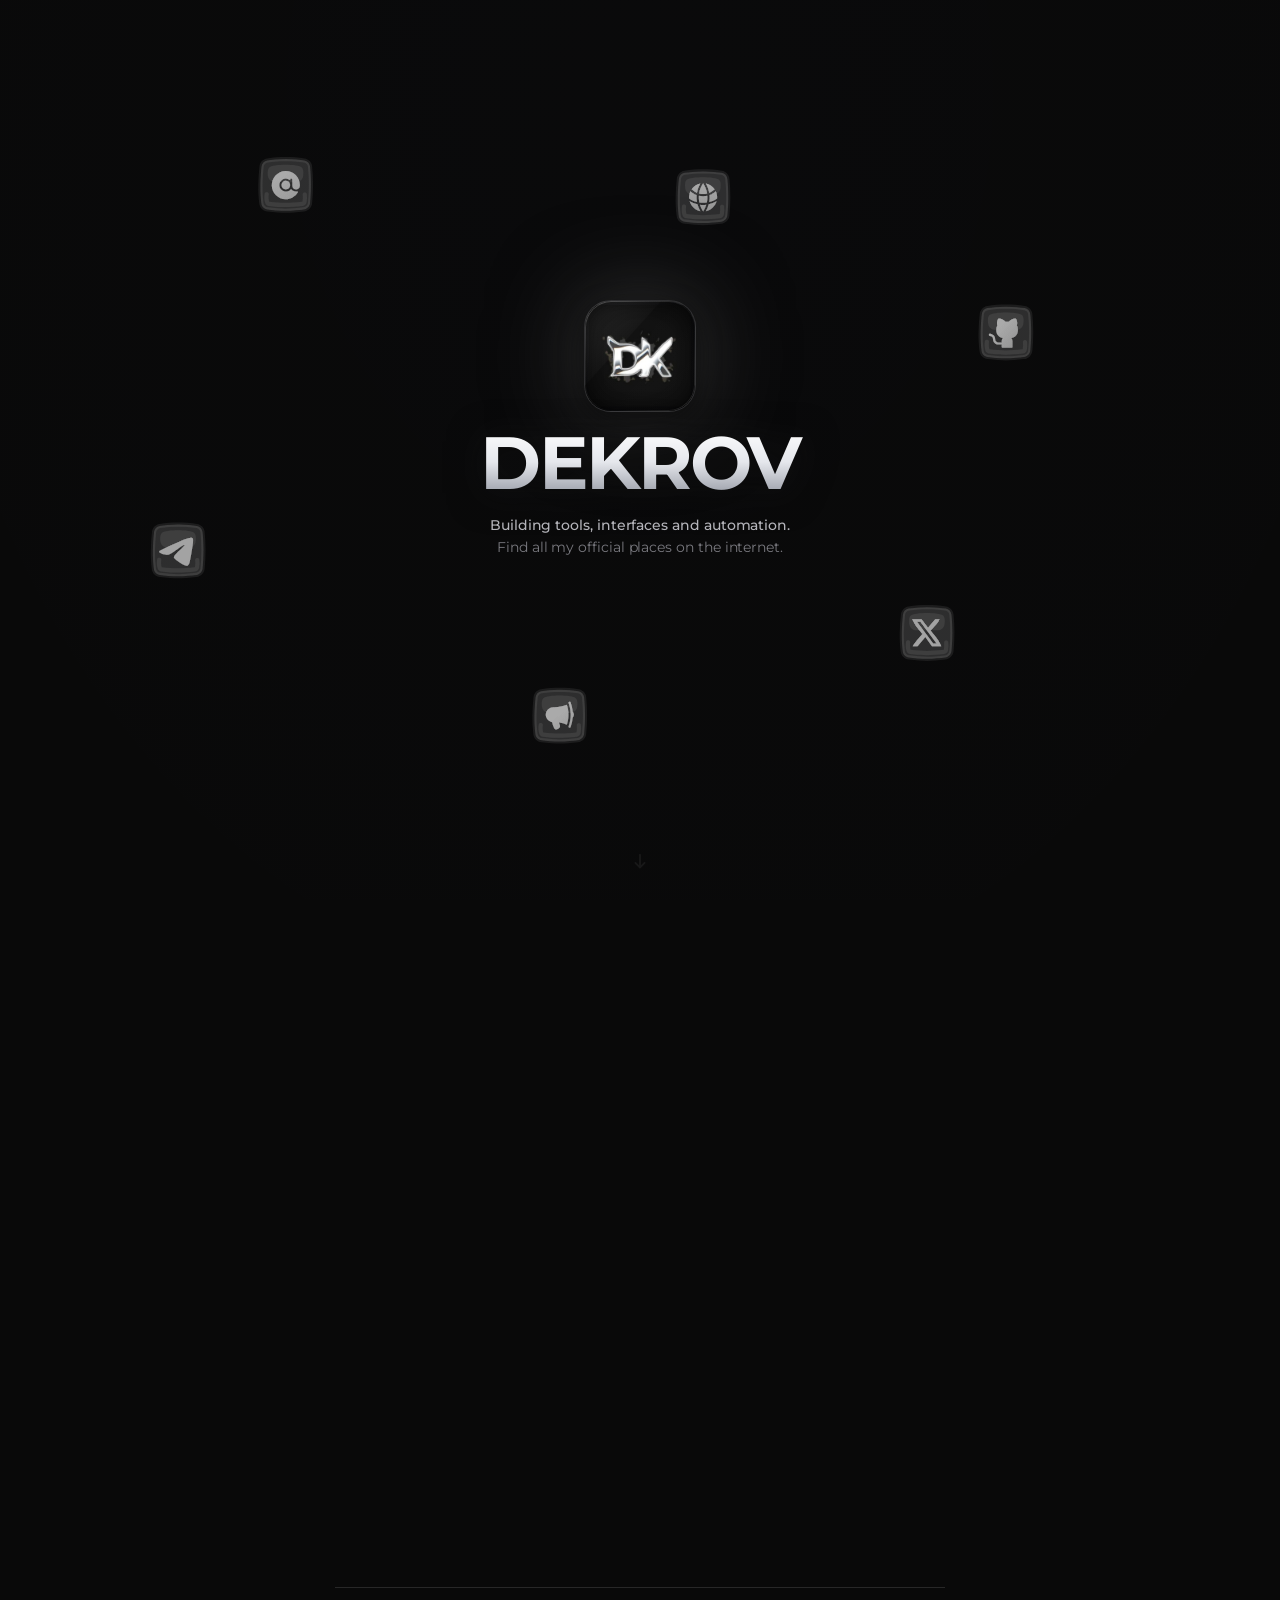
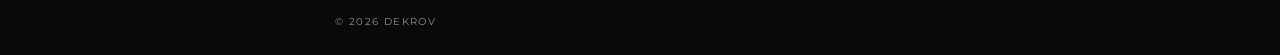
==== commit b38516ba: "Add rounded glass DK favicon matching page avatar" ====
--- a/index.html
+++ b/index.html
@@ -12,7 +12,7 @@
   <meta property="og:image" content="https://dekrov.com/assets/favicon-dk.png">
   <meta name="referrer" content="strict-origin-when-cross-origin">
   <title>Dekrov — Links</title>
-  <link rel="icon" type="image/webp" href="./assets/dekrov.webp">
+  <link rel="icon" type="image/png" href="./assets/favicon.png?v=1">
   <link rel="stylesheet" href="./style.css?v=46">
   <script src="./orbit.js?v=50" defer></script>
 </head>
